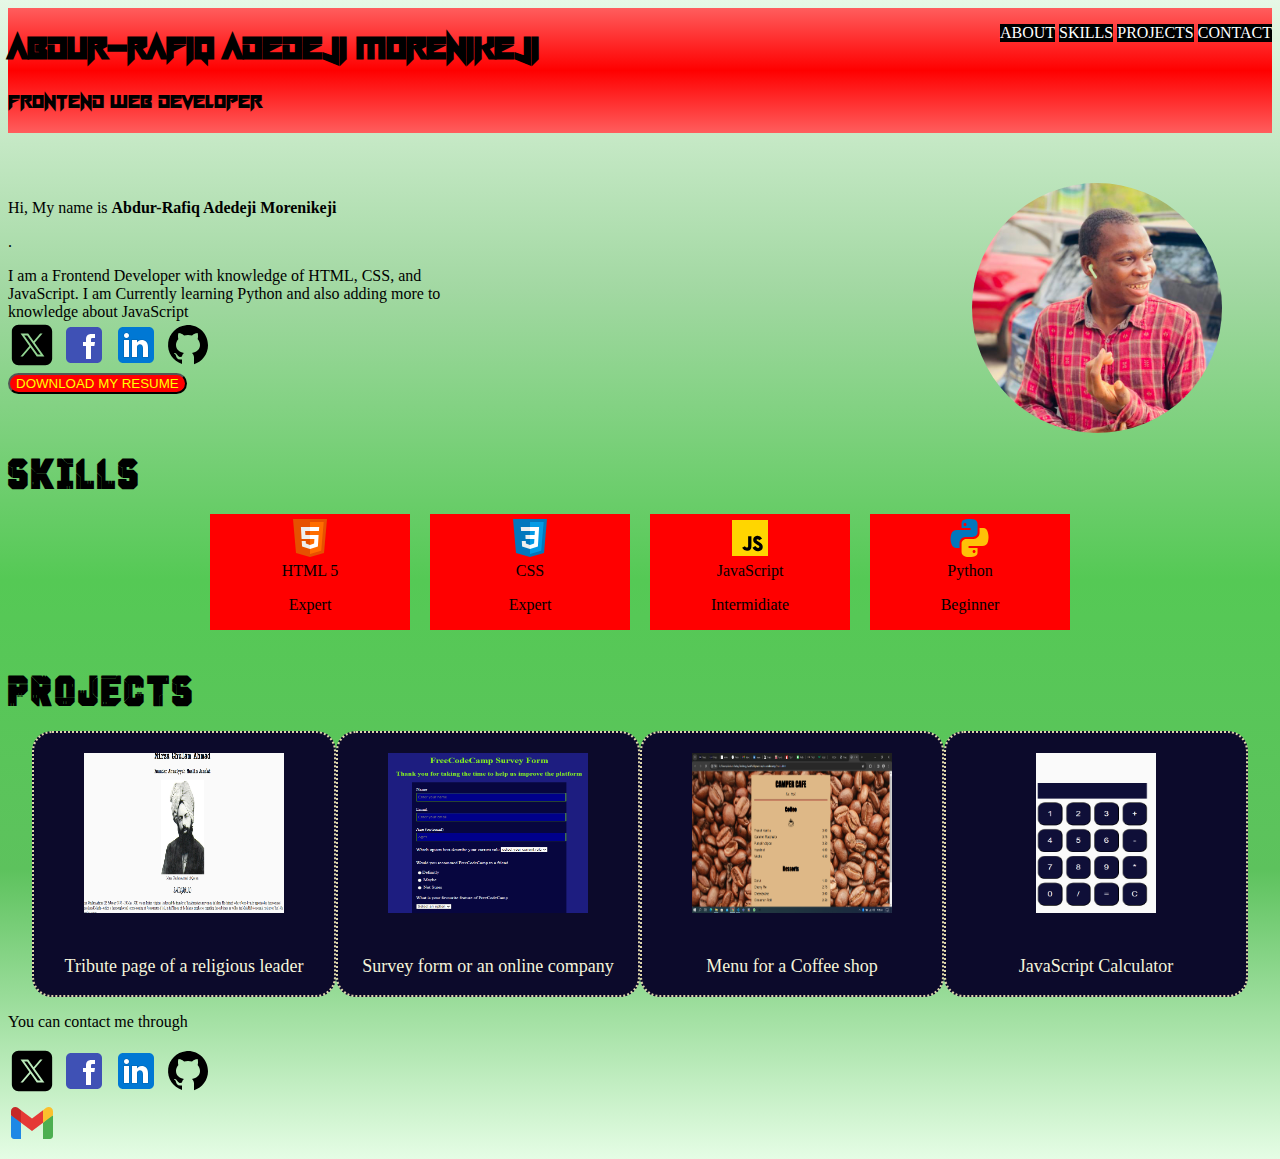
==== index.html @ 0fbefe78 "Update index.html" ====
<!DOCTYPE html>
<!DOCTYPE html>
<html lang="en">
<head>
    <meta charset="UTF-8">
    <meta name="viewport" content="width=device-width, initial-scale=1.0">
    <title>Abdur-Rafiq Adedeji Morenikeji</title>
    <link rel="stylesheet" href="style.css">
    <link rel="shortcut icon" href="me.jpg" type="image/x-icon">
</head>
<header>
   <div class="name">
     <h1>Abdur-Rafiq Adedeji Morenikeji</h1>
    <p>Frontend Web Developer</p>
</div>
<span>
    <nav>
        <ul>
            <li><a href="#about">ABOUT</a></li>
            <li><a href="#skills">Skills</a></li>
            <li><a href="#projects">Projects</a></li>
            <li><a href="#contact">contact</a></li>
        </ul>
    </nav>
</span>
</header>
<body>
    <div id="about">
       <article> 
        <p class="intro-p">Hi, My name is <b>Abdur-Rafiq Adedeji Morenikeji</b></p>. <br>
        <p id="caption">   I am a Frontend Developer
            with knowledge of HTML, CSS, and JavaScript. I am Currently learning Python and also
            adding more to knowledge about JavaScript 
        </p>
        <p class="social ">
        <a href="https://www.twitter.com/dedeji7" target="_blank"><img src="icons8-twitterx.svg"  alt="X" class="icon"></a>
         <a href="https://www.facebook.com/abdurrofiq.morenikeji?mibextid=ZbWKwL"><img src="icons8-facebook.svg" class="icon"></a> 
         <a href="https://www.linkedin.com/in/abdur-rafiq-morenikeji-7b178b2a0/" target="_blank"><img src="icons8-linkedin.svg"class="icon" alt="Linkedin profile"></a>
         <a href="https://github.com/ARMoretech" target="_blank"><img src="icons8-github-24.svg" class="icon" alt="Github"></a> <br>  
        <a href="Abdur-Rafiq Morenikeji.pdf" target="_blank"><button>DOWNLOAD MY RESUME</button></a>
        </p>
    </article>
        <img src="me.jpg" alt="Abdur-Rafiq Morenikeji">
    </div>
  <div  id="skills">
    
    <h2> SKILLS</h2>
    <div class="skills">

    <div class="html">
        <img src="icons8-html.svg" alt="HTML"> HTML 5
    <p>Expert</p></div>
    <div class="css"> 
        <img src="icons8-css.svg" alt="CSS"> CSS
        <p>Expert</p></div>
    <div class="javascript">
        <img src="icons8-javascript.svg" alt="JavaScript">JavaScript
        <p>Intermidiate</p></div>
    <div class="python"> 
        <img src="icons8-python.svg" alt="Python"> Python
        <p>Beginner</p></div>
    </div>
  </div>
  <h2>Projects</h2> 
  <div class="projects" id="projects">
    
    <div>
        <img src="pro 1.png" alt="tribute page"> <br>
        <p><a href="projects/tribute page.html" target="_blank">Tribute page of a religious leader</a></p>
    </div>
    <div> 
        <img src="pro 2.png" alt="survey form"> <br>
        <p><a href="projects/survey form.html" target="_blank">Survey form or an online company</a></p>
    </div>
    <div>
        <img src="pro 3.png" alt="menu"> <br>
        <p><a href="projects/menu.html" target="_blank" rel="noopener noreferrer">Menu for a Coffee shop</a></p>
    </div>
     <div>
        <img src="pro 4.png" alt="calculator" > <br>
        <p><a href="projects/LetsgrowMore task.html" target="_blank" rel="noopener noreferrer">JavaScript Calculator</a></p>
    </div>
  </div>
  <div class="contact" id="contact">
   <p> You can contact me through </p>
   <a href="https://www.twitter.com/dedeji7" target="_blank"><img src="icons8-twitterx.svg"  alt="X" class="icon"></a>
         <a href="https://www.facebook.com/abdurrofiq.morenikeji?mibextid=ZbWKwL"><img src="icons8-facebook.svg" class="icon"></a> 
         <a href="https://www.linkedin.com/in/abdur-rafiq-morenikeji-7b178b2a0/" target="_blank"><img src="icons8-linkedin.svg"class="icon" alt="Linkedin profile"></a>
         <a href="https://github.com/ARMoretech" target="_blank"><img src="icons8-github-24.svg" class="icon" alt="Github"></a> <br>  
         <a href="mailto:abdurrafiqmorenikeji@gmail.com"><img src="icons8-gmail.svg" alt="E-mail"></a>
  </div>
</body>
</html>
---- style.css ----
header {
    width: 100%;
    display: flex;
    background: linear-gradient(rgb(255, 93, 93),red,rgb(255, 93, 93));
    justify-content: space-between;
    padding-right: 0;
    /* position: fixed;
    top: 0;
    left: 0;
    right: 0; */
}

header p{
    font-size: 1.2rem;
}
header nav ul li {
    display: inline-flex;
    justify-content: end;
    align-content: flex-end;
    list-style: none;
    text-transform: uppercase;
    margin-right: 0;
}
header nav ul li a{
    text-decoration: none;
    background-color: black;
    color: white;

}
header nav ul li a:hover{
    background-color: white;
    color: black;
}
#about img:not(.icon){
    width: 250px ;
    height: 250px;
    border-radius: 150px;
    max-width: 50%;
}
#about{
    margin-top: 50px;
    display: flex;
    justify-content: space-evenly;
    padding-right: 50px;

}
html{
    background-origin: border-box;
    background: linear-gradient(rgb(230, 248, 230), rgb(162, 216, 162),
    rgb(85, 201, 85),rgb(93, 194, 93),rgb(229, 253, 229));
    background-repeat: repeat;
}
.icon {
    width: 48px;
}
#caption {
    width: 50%;
    margin-bottom: 0px;
}
article{
    display: flex;
    flex-direction: column;
}
.social {
    margin-top: 0;
}
button{
    background-color: rgb(255, 0, 0);
    color: yellow;
    border-radius: 25px;
}
.html, .css, .javascript, .python{
    display: flex;
    flex-direction: column;
    flex-wrap: wrap;
    justify-content: center;
    align-items: center;
    text-align: center;
    background-color: red;
   margin-bottom: 20px;
   width: 200px;

}

.skills{
    justify-content: center;
    align-items: center;
    display: flex;
    gap: 20px;
    flex-wrap: wrap;
  
}
 h2{
    text-transform: uppercase;
    font-family: Cyber ;
}
.projects div img{
    height: 200px;
    width: 250px;
    transform: scale(0.8);
}
.projects div img:hover{
    transform: scale(1.0);
    transition: 1s;
}

.projects div{
    background-color: rgb(12, 10, 43);
    color: rgba(231, 223, 177, 0.952);
    border: 2px dotted rgba(231, 223, 177, 0.952);
    border-radius: 20px;
    width: 300px;
    align-items: center;
    justify-content: center;
    text-align: center;
    font-size: large;
}
.name{
    font-family: Neon;
}
.projects{
    justify-content: center;
    display: flex;
    flex-wrap: wrap;
}
.projects div:last-child img{
    width: 150px;
}

.projects div p a{
    color: beige;
    text-decoration: none;
}
.projects div p a:hover{
   font-size: larger;
   transition: 0.5s;
}
@font-face {
    font-family: Neon;
    src: url(neon_rave/Neon\ Rave.ttf);
}
@font-face {
    font-family: Cyber;
    src: url(cyborg_punk/Cyborg\ Punk.ttf);
}
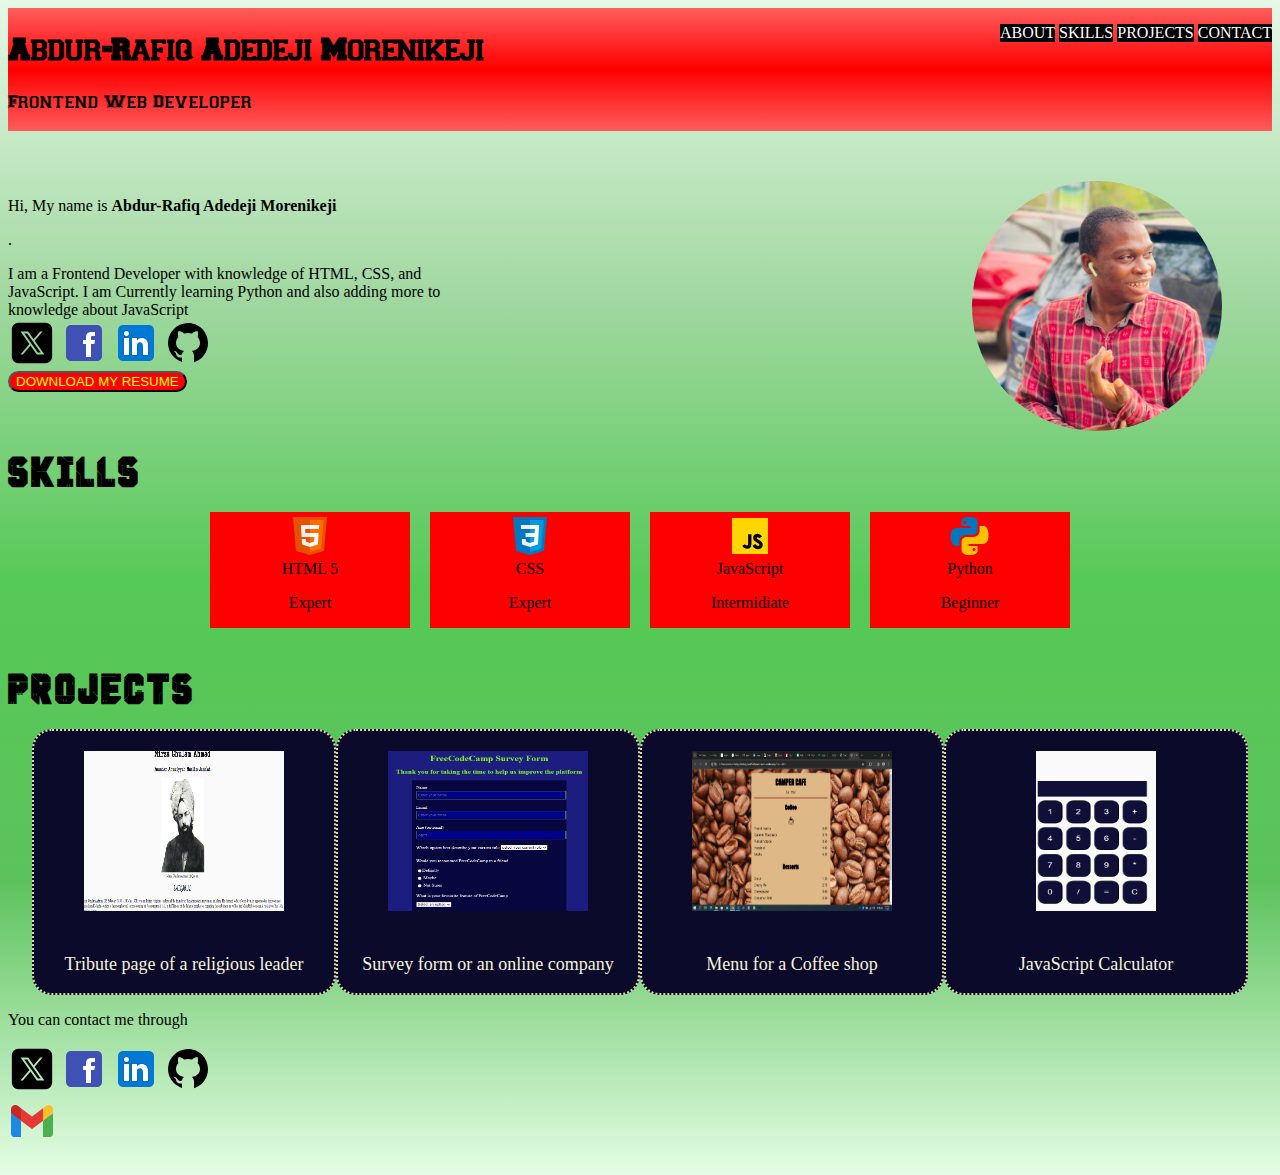
==== commit 01d20230: "Update index.html" ====
--- a/index.html
+++ b/index.html
@@ -34,7 +34,7 @@
         </p>
         <p class="social ">
         <a href="https://www.twitter.com/dedeji7" target="_blank"><img src="icons8-twitterx.svg"  alt="X" class="icon"></a>
-         <a href="https://www.facebook.com/abdurrofiq.morenikeji?mibextid=ZbWKwL"><img src="icons8-facebook.svg" class="icon"></a> 
+         <a href="https://www.facebook.com/abdurrofiq.morenikeji?mibextid=ZbWKwL"  target="_blank"><img src="icons8-facebook.svg" class="icon"></a> 
          <a href="https://www.linkedin.com/in/abdur-rafiq-morenikeji-7b178b2a0/" target="_blank"><img src="icons8-linkedin.svg"class="icon" alt="Linkedin profile"></a>
          <a href="https://github.com/ARMoretech" target="_blank"><img src="icons8-github-24.svg" class="icon" alt="Github"></a> <br>  
         <a href="Abdur-Rafiq Morenikeji.pdf" target="_blank"><button>DOWNLOAD MY RESUME</button></a>
@@ -84,10 +84,13 @@
   <div class="contact" id="contact">
    <p> You can contact me through </p>
    <a href="https://www.twitter.com/dedeji7" target="_blank"><img src="icons8-twitterx.svg"  alt="X" class="icon"></a>
-         <a href="https://www.facebook.com/abdurrofiq.morenikeji?mibextid=ZbWKwL"><img src="icons8-facebook.svg" class="icon"></a> 
+         <a href="https://www.facebook.com/abdurrofiq.morenikeji?mibextid=ZbWKwL"  target="_blank"><img src="icons8-facebook.svg" class="icon"></a> 
          <a href="https://www.linkedin.com/in/abdur-rafiq-morenikeji-7b178b2a0/" target="_blank"><img src="icons8-linkedin.svg"class="icon" alt="Linkedin profile"></a>
          <a href="https://github.com/ARMoretech" target="_blank"><img src="icons8-github-24.svg" class="icon" alt="Github"></a> <br>  
-         <a href="mailto:abdurrafiqmorenikeji@gmail.com"><img src="icons8-gmail.svg" alt="E-mail"></a>
+         <a href="mailto:abdurrafiqmorenikeji@gmail.com"  target="_blank"><img src="icons8-gmail.svg" alt="E-mail"></a>
+  </div>
+      <div class="whatapp">
+    <a href="https://wa.me/+2349027423005" target="_blank" ><img src="icons8-whatsapp.svg" alt=""></a>
   </div>
 </body>
 </html>
--- a/style.css
+++ b/style.css
@@ -137,7 +137,7 @@
 }
 @font-face {
     font-family: Neon;
-    src: url(neon_rave/Neon\ Rave.ttf);
+    src: url(varsity_2/varsity_regular.ttf);
 }
 @font-face {
     font-family: Cyber;
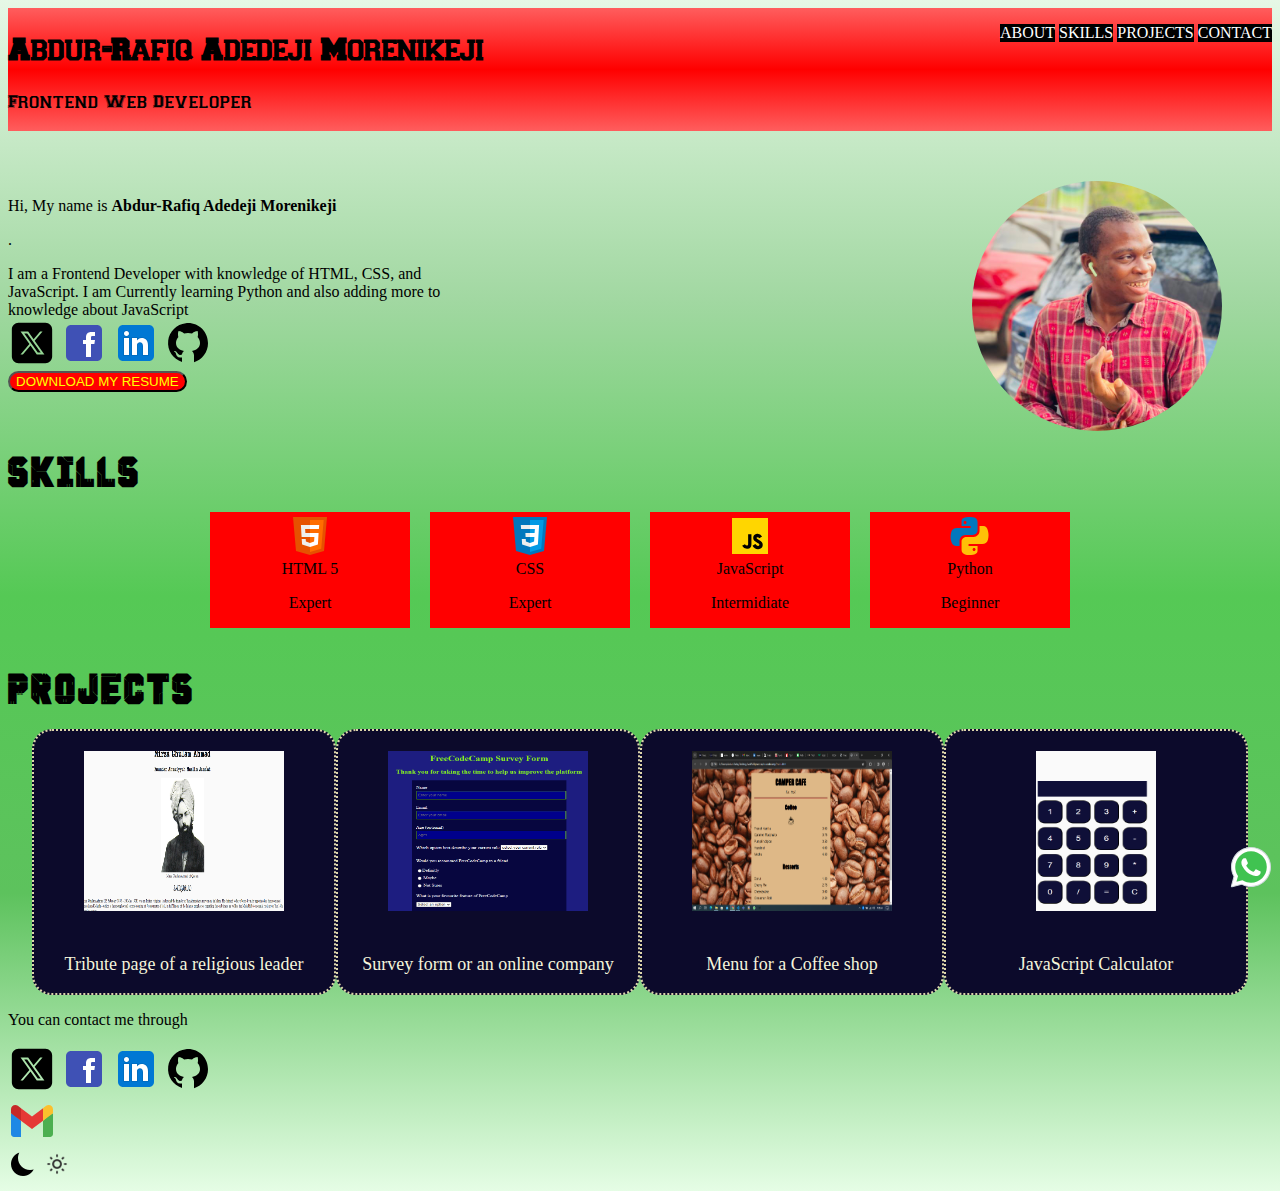
==== commit 26cee893: "Update index.html" ====
--- a/index.html
+++ b/index.html
@@ -1,12 +1,21 @@
 <!DOCTYPE html>
 <!DOCTYPE html>
-<html lang="en">
+<html lang="en" id="html">
 <head>
     <meta charset="UTF-8">
     <meta name="viewport" content="width=device-width, initial-scale=1.0">
     <title>Abdur-Rafiq Adedeji Morenikeji</title>
     <link rel="stylesheet" href="style.css">
     <link rel="shortcut icon" href="me.jpg" type="image/x-icon">
+    <Script>
+        let page = document.getElementById('html')
+        let checkbox = document.getElementById('dark-mode')
+    
+        if (checkbox == checked) {
+            page.style.backgroundColor = black
+            
+        }
+    </Script>
 </head>
 <header>
    <div class="name">
@@ -34,7 +43,7 @@
         </p>
         <p class="social ">
         <a href="https://www.twitter.com/dedeji7" target="_blank"><img src="icons8-twitterx.svg"  alt="X" class="icon"></a>
-         <a href="https://www.facebook.com/abdurrofiq.morenikeji?mibextid=ZbWKwL"  target="_blank"><img src="icons8-facebook.svg" class="icon"></a> 
+         <a href=""><img src="icons8-facebook.svg" class="icon"></a> 
          <a href="https://www.linkedin.com/in/abdur-rafiq-morenikeji-7b178b2a0/" target="_blank"><img src="icons8-linkedin.svg"class="icon" alt="Linkedin profile"></a>
          <a href="https://github.com/ARMoretech" target="_blank"><img src="icons8-github-24.svg" class="icon" alt="Github"></a> <br>  
         <a href="Abdur-Rafiq Morenikeji.pdf" target="_blank"><button>DOWNLOAD MY RESUME</button></a>
@@ -84,13 +93,31 @@
   <div class="contact" id="contact">
    <p> You can contact me through </p>
    <a href="https://www.twitter.com/dedeji7" target="_blank"><img src="icons8-twitterx.svg"  alt="X" class="icon"></a>
-         <a href="https://www.facebook.com/abdurrofiq.morenikeji?mibextid=ZbWKwL"  target="_blank"><img src="icons8-facebook.svg" class="icon"></a> 
+         <a href=""><img src="icons8-facebook.svg" class="icon"></a> 
          <a href="https://www.linkedin.com/in/abdur-rafiq-morenikeji-7b178b2a0/" target="_blank"><img src="icons8-linkedin.svg"class="icon" alt="Linkedin profile"></a>
          <a href="https://github.com/ARMoretech" target="_blank"><img src="icons8-github-24.svg" class="icon" alt="Github"></a> <br>  
-         <a href="mailto:abdurrafiqmorenikeji@gmail.com"  target="_blank"><img src="icons8-gmail.svg" alt="E-mail"></a>
+         <a href="mailto:abdurrafiqmorenikeji@gmail.com"><img src="icons8-gmail.svg" alt="E-mail"></a>
   </div>
-      <div class="whatapp">
-    <a href="https://wa.me/+2349027423005" target="_blank" ><img src="icons8-whatsapp.svg" alt=""></a>
+  <div class="whatapp">
+    <a href="" target="_blank" ><img src="icons8-whatsapp.svg" alt=""></a>
+  </div>
+  
+ <div class="modes"> <img src="icons8-dark-mode-30.png"  alt="" onclick="darkmode()" class="darkmode">
+  <img src="icons8-light-mode-78.png" height="30" alt="" onclick="lightmode()" class="lightmode">
   </div>
 </body>
+
+<script>
+    let screen = document.getElementById('html')
+    function darkmode(){
+        screen.style.background = 'rgb(39, 32, 32)';
+        if ( screen.style.background == 'rgb(39, 32, 32)'){
+            screen.style.color = 'rgb(226, 213, 213)'
+        }
+    }
+    function lightmode(){
+        screen.style.background = 'white';
+   screen.style.color = ' black'
+    }
+</script>
 </html>
--- a/style.css
+++ b/style.css
@@ -135,6 +135,12 @@
    font-size: larger;
    transition: 0.5s;
 }
+.whatapp{
+    position: fixed;
+    bottom: 5px;
+    right: 5px;
+}
+
 @font-face {
     font-family: Neon;
     src: url(varsity_2/varsity_regular.ttf);
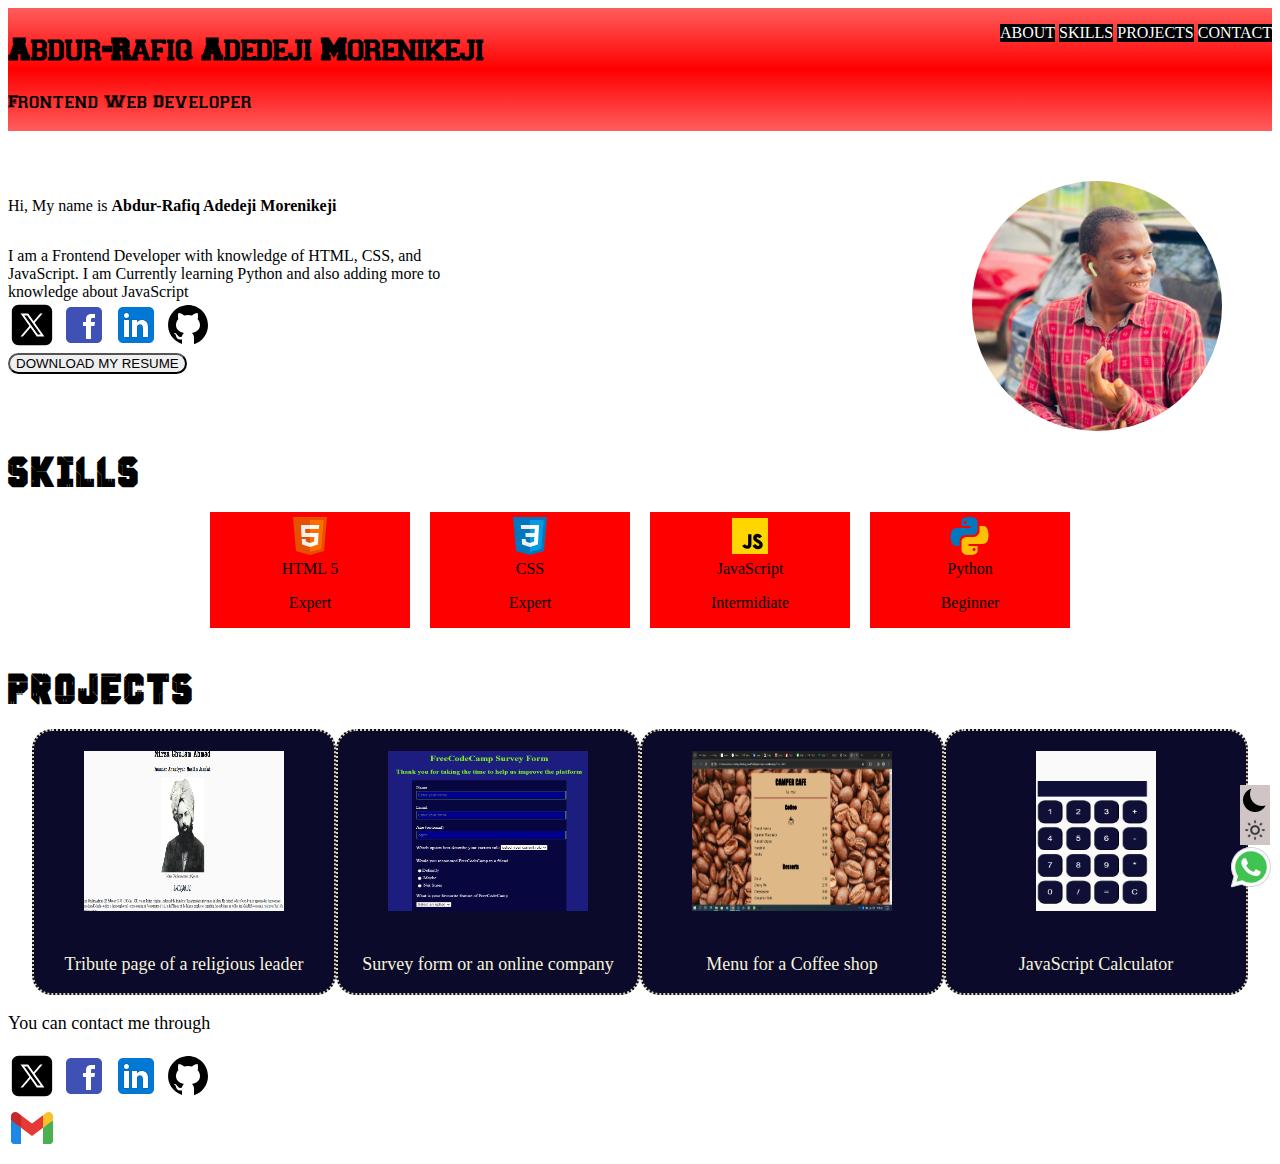
==== commit fcbfe576: "Update index.html" ====
--- a/index.html
+++ b/index.html
@@ -7,15 +7,7 @@
     <title>Abdur-Rafiq Adedeji Morenikeji</title>
     <link rel="stylesheet" href="style.css">
     <link rel="shortcut icon" href="me.jpg" type="image/x-icon">
-    <Script>
-        let page = document.getElementById('html')
-        let checkbox = document.getElementById('dark-mode')
     
-        if (checkbox == checked) {
-            page.style.backgroundColor = black
-            
-        }
-    </Script>
 </head>
 <header>
    <div class="name">
@@ -36,7 +28,7 @@
 <body>
     <div id="about">
        <article> 
-        <p class="intro-p">Hi, My name is <b>Abdur-Rafiq Adedeji Morenikeji</b></p>. <br>
+        <p class="intro-p">Hi, My name is <b>Abdur-Rafiq Adedeji Morenikeji</b></p <br>
         <p id="caption">   I am a Frontend Developer
             with knowledge of HTML, CSS, and JavaScript. I am Currently learning Python and also
             adding more to knowledge about JavaScript 
--- a/style.css
+++ b/style.css
@@ -4,6 +4,7 @@
     background: linear-gradient(rgb(255, 93, 93),red,rgb(255, 93, 93));
     justify-content: space-between;
     padding-right: 0;
+    color: black;
     /* position: fixed;
     top: 0;
     left: 0;
@@ -12,7 +13,9 @@
 
 header p{
     font-size: 1.2rem;
+    /* color: black; */
 }
+
 header nav ul li {
     display: inline-flex;
     justify-content: end;
@@ -44,12 +47,7 @@
     padding-right: 50px;
 
 }
-html{
-    background-origin: border-box;
-    background: linear-gradient(rgb(230, 248, 230), rgb(162, 216, 162),
-    rgb(85, 201, 85),rgb(93, 194, 93),rgb(229, 253, 229));
-    background-repeat: repeat;
-}
+
 .icon {
     width: 48px;
 }
@@ -65,8 +63,7 @@
     margin-top: 0;
 }
 button{
-    background-color: rgb(255, 0, 0);
-    color: yellow;
+    
     border-radius: 25px;
 }
 .html, .css, .javascript, .python{
@@ -116,7 +113,7 @@
     font-size: large;
 }
 .name{
-    font-family: Neon;
+    font-family: Varsity;
 }
 .projects{
     justify-content: center;
@@ -135,14 +132,32 @@
    font-size: larger;
    transition: 0.5s;
 }
+.contact p{
+    font-size: large;
+
+    
+}
 .whatapp{
     position: fixed;
     bottom: 5px;
     right: 5px;
 }
-
+.modes{
+    position: fixed;
+    bottom: 85px;
+    right: 10px;
+    height: 30px;
+    width: 30px;
+    display: flex;
+    flex-direction: column;
+    background-color: rgb(207, 197, 197);
+    background-size: cover;
+}
+.lightmode{
+    background: rgb(207, 197, 197);
+}
 @font-face {
-    font-family: Neon;
+    font-family: Varsity;
     src: url(varsity_2/varsity_regular.ttf);
 }
 @font-face {
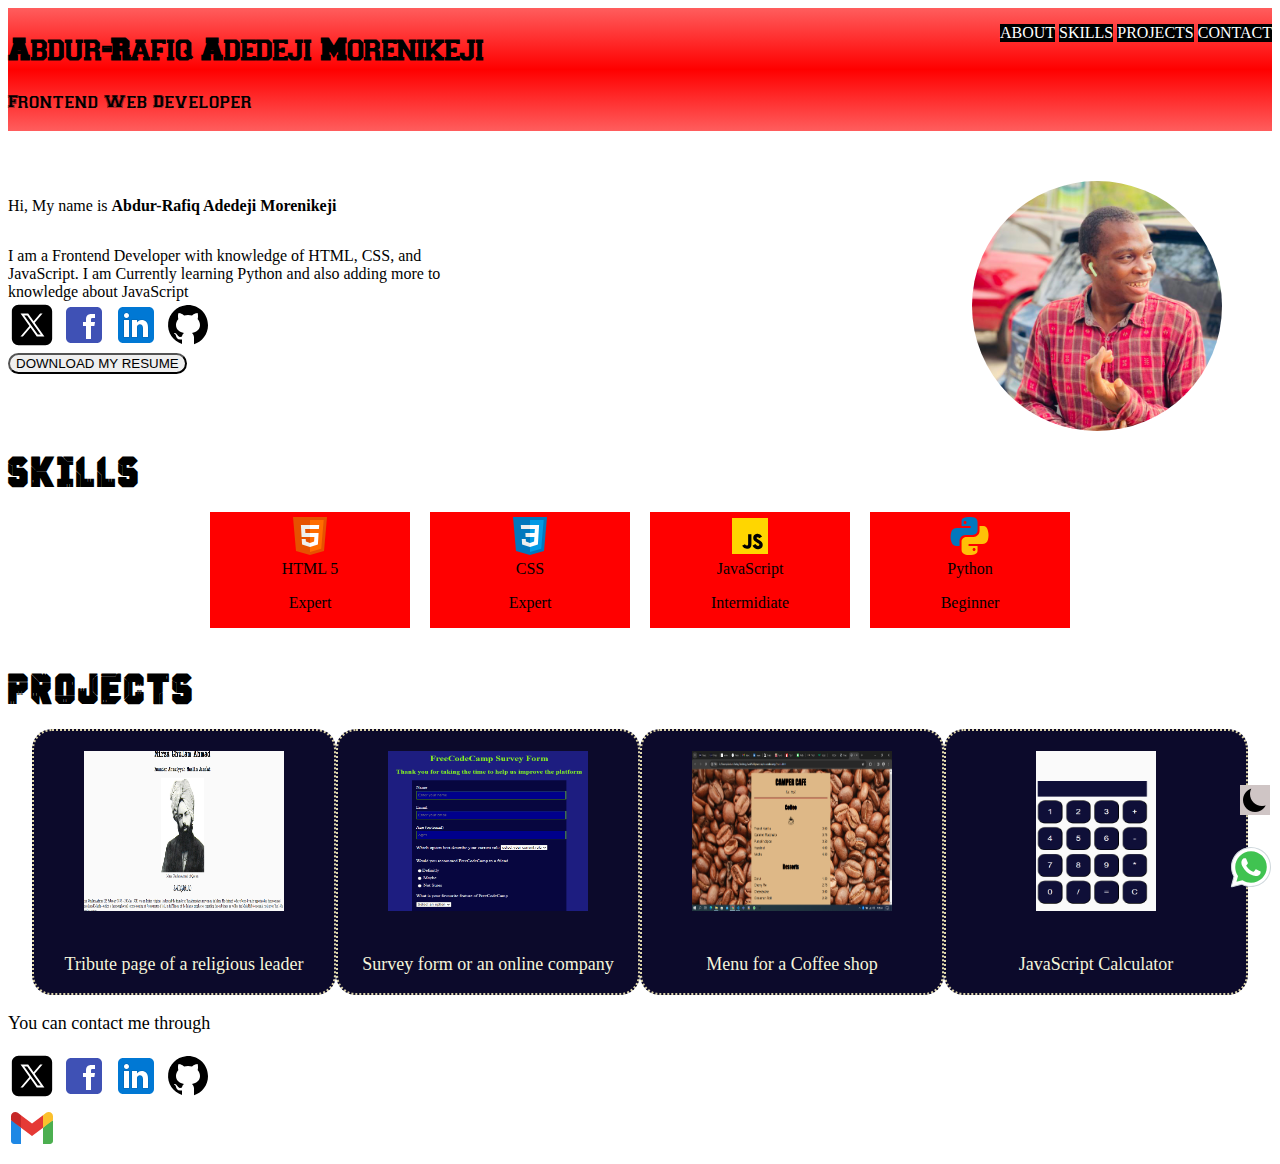
==== commit e6bfc094: "Update index.html" ====
--- a/index.html
+++ b/index.html
@@ -95,21 +95,19 @@
   </div>
   
  <div class="modes"> <img src="icons8-dark-mode-30.png"  alt="" onclick="darkmode()" class="darkmode">
-  <img src="icons8-light-mode-78.png" height="30" alt="" onclick="lightmode()" class="lightmode">
+  
   </div>
 </body>
 
 <script>
     let screen = document.getElementById('html')
     function darkmode(){
-        screen.style.background = 'rgb(39, 32, 32)';
+        screen.style.background = 'rgb(39, 32, 32)';
+        screen.style.color = 'rgb(226, 213, 213)';
         if ( screen.style.background == 'rgb(39, 32, 32)'){
-            screen.style.color = 'rgb(226, 213, 213)'
+            screen.style.background = 'white';
+   screen.style.color = ' black'
         }
-    }
-    function lightmode(){
-        screen.style.background = 'white';
-   screen.style.color = ' black'
     }
 </script>
 </html>
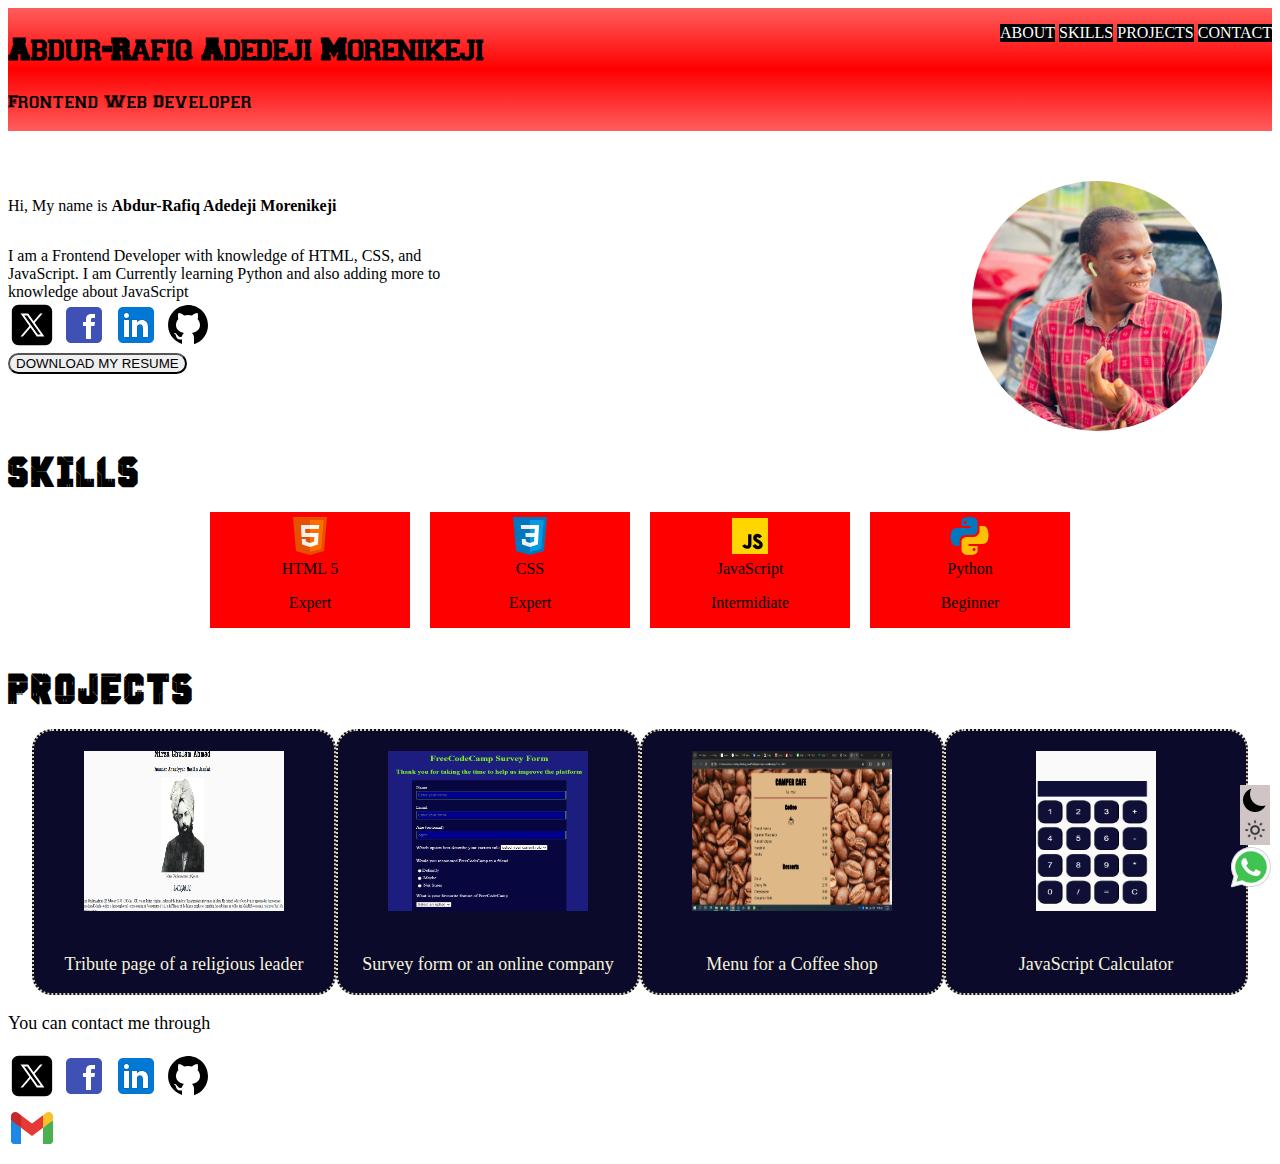
==== commit 15d8cc0c: "Update index.html" ====
--- a/index.html
+++ b/index.html
@@ -95,19 +95,21 @@
   </div>
   
  <div class="modes"> <img src="icons8-dark-mode-30.png"  alt="" onclick="darkmode()" class="darkmode">
-  
+  <img src="icons8-light-mode-78.png" height="30" alt="" onclick="lightmode()" class="lightmode">
   </div>
 </body>
 
 <script>
     let screen = document.getElementById('html')
     function darkmode(){
-        screen.style.background = 'rgb(39, 32, 32)';
-        screen.style.color = 'rgb(226, 213, 213)';
-        if ( screen.style.background == 'rgb(39, 32, 32)'){
-            screen.style.background = 'white';
+        screen.style.background = 'rgb(39, 32, 32)';
+        screen.style.color = 'rgb(226, 213, 213)'
+  
+        }
+    
+    function lightmode(){
+        screen.style.background = 'white';
    screen.style.color = ' black'
-        }
     }
 </script>
 </html>
